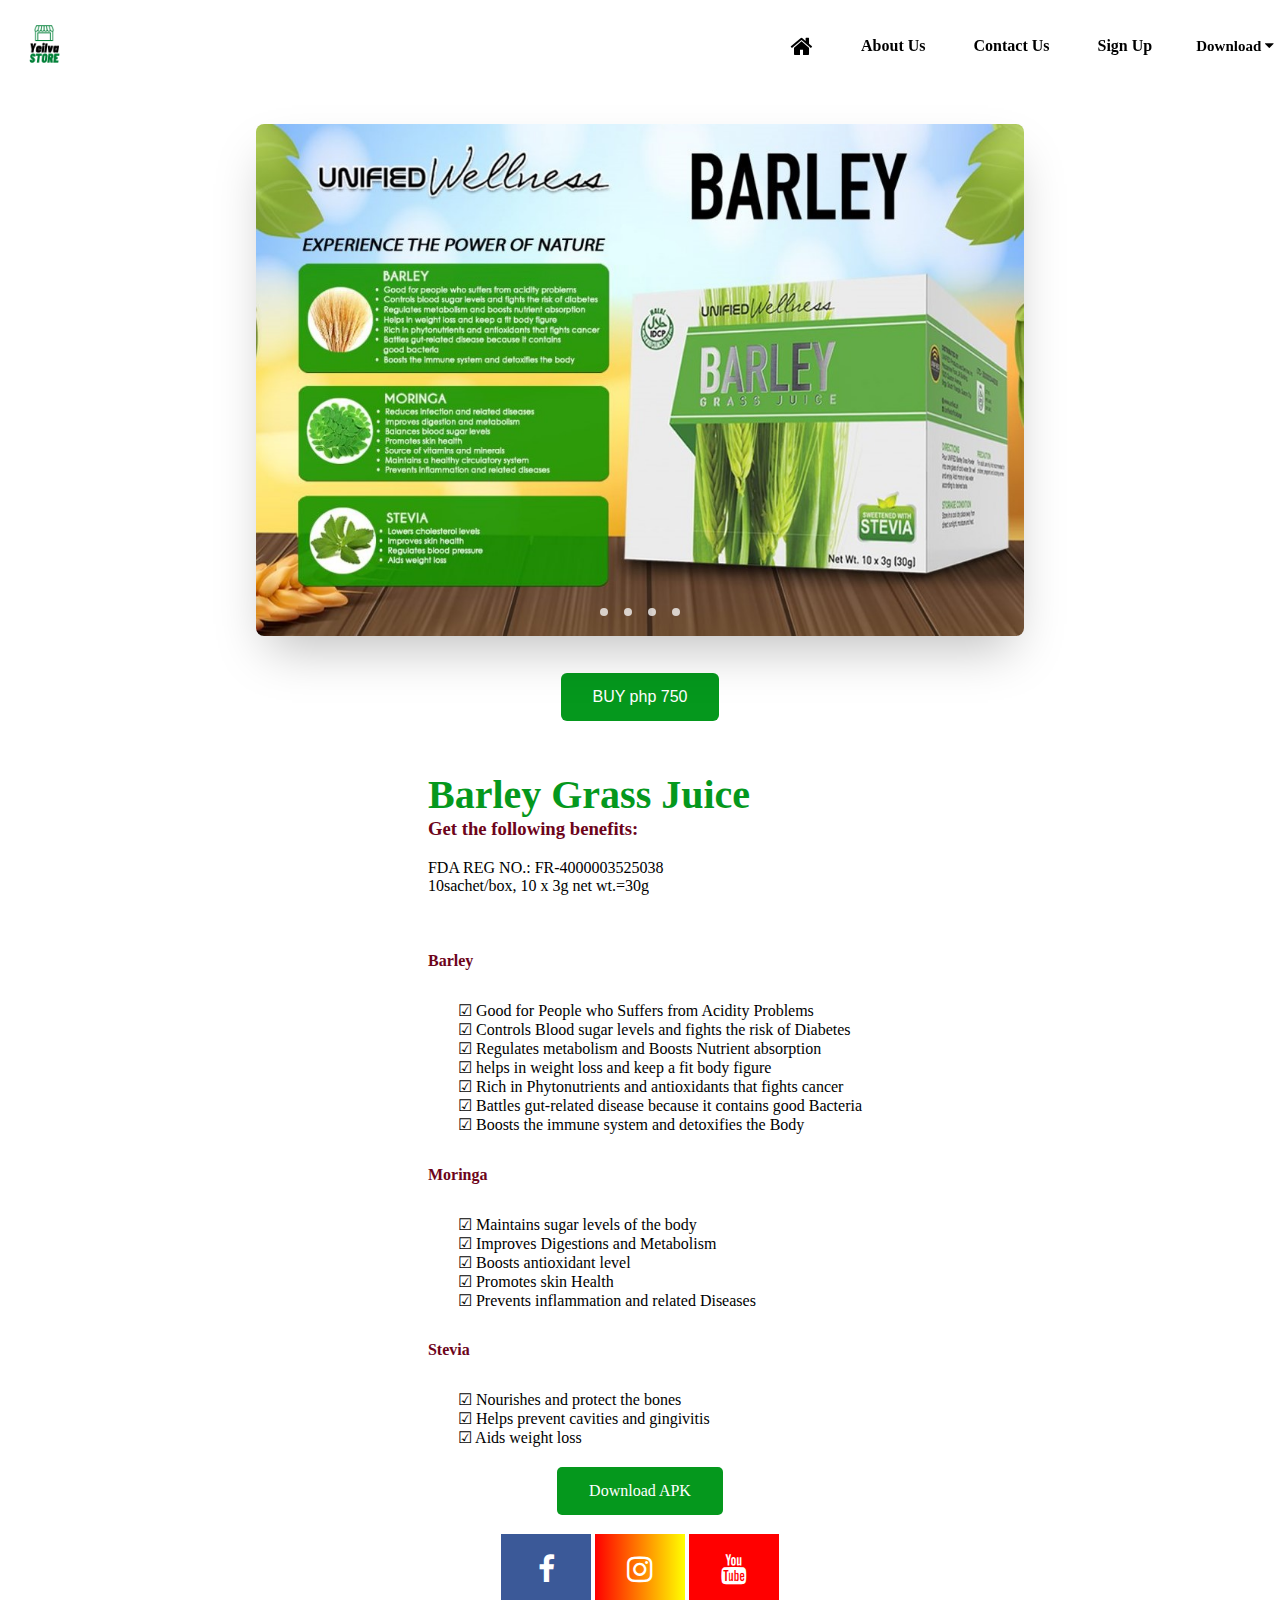
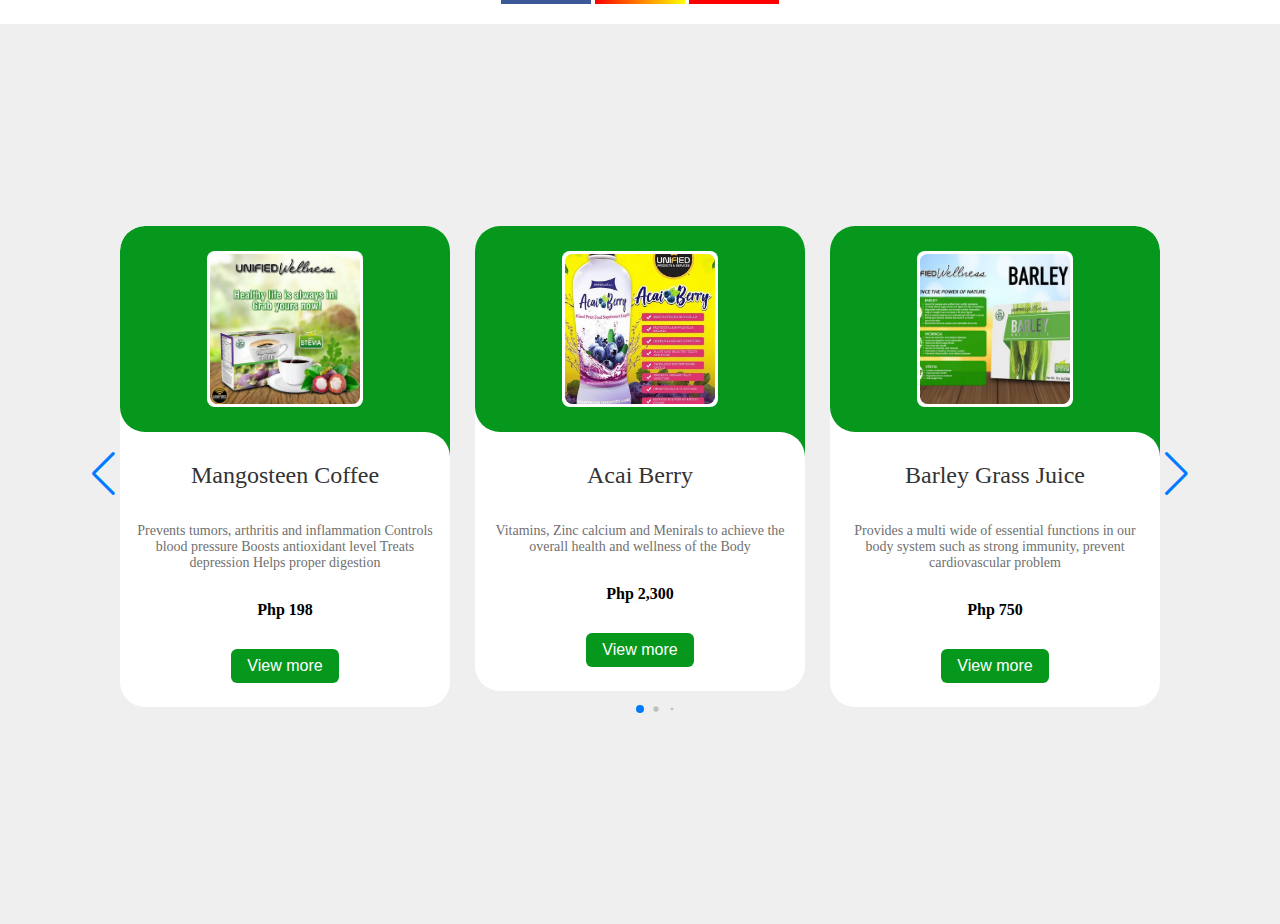
==== index.html @ 630e0449 "Update index.html" ====
<!DOCTYPE html>
<html>
<head>
	<meta charset="utf-8">
	<meta name="viewport" content="width=device-width, initial-scale=1">
	<title>Barley Grass Juice</title>
	<link rel="stylesheet" type="text/css" href="https://nyddanao11.github.io/barleygrassjuice/style.css">
	<link rel="stylesheet" type="text/css" href="https://nyddanao11.github.io/barleygrassjuice/swiper-bundle.min.css">
	<link rel="stylesheet" href="https://cdnjs.cloudflare.com/ajax/libs/font-awesome/4.7.0/css/font-awesome.min.css">
	
</head>

<body>

<header class="primary-header flex">
			<div >
				<a href="https://shopee.ph/yeilva_store"><img src="https://nyddanao11.github.io/barleygrassjuice/logo.png"></a>
			<!-- <h2 class="logo">Yeilva <span class="log">STORE</span></h2> -->
		    </div>

		<button id="mobile-nav-toggle" aria-controls="primary-navigation" aria-expanded="false" ><i style="font-size:24px" class="fa">&#xf0c9;</i></button>

   
		<nav >
			
			<ul id="primary-navigation" data-visible ="false" class="primary-navigation flex">

					<li class="active"> <a href="https://nyddanao11.github.io/barleygrassjuice"> <i style="font-size:24px" class="fa">&#xf015;</i></a> </li>

					<li> <a href="https://nyddanao11.github.io/barleygrassjuice/aboutus.html">About Us</a> </li>

					<li> <a href="https://nyddanao11.github.io/barleygrassjuice/contactus.html">Contact Us</a> </li>

					<li> <a href="https://forms.gle/v96RxAqMzT6Pt9MB9">Sign Up</a> </li>

				 <div class="download">

     		  <button class="downloadbut"> Download <i class="fa fa-caret-down"></i></button>
         		 <div class="downloadlink">
          		   <a href="https://drive.google.com/file/d/1a4_qMyg4f7lipI2hWL55RH-9ur_odU7n/view">E-Catalogue</a>
           			  <a href="#">Flyers</a>
            		 <a href="https://docs.google.com/document/d/1-5zC7StBNT5gKorWsp6ZwzRaBgrDeCFt/edit?usp=sharing&ouid=105641947247357200570&rtpof=true&sd=true">Registration Form</a>
           </div>
   	  </div>
			
			
			</ul>
			
		</nav>

</header>


	<section class="container">
		<div class="slider-wrapper">
			<div class="slider">
				<img id="slide-1" src="https://nyddanao11.github.io/barleygrassjuice/barley.jpg">
				<img id="slide-2" src="https://nyddanao11.github.io/barleygrassjuice/barley.png">
				<img id="slide-3" src="https://nyddanao11.github.io/barleygrassjuice/barley01.jpg">
				<img id="slide-4" src="https://nyddanao11.github.io/barleygrassjuice/barley02.png">
				
			</div>
			<div class="slider-nav">
				<a href="#slide-1"></a>
				<a href="#slide-2"></a>
				<a href="#slide-3"></a>
				<a href="#slide-4"></a>
				
			</div>
		</div>
		
	</section>



<div id="landing">

		   <div class="buy">
				<button class="button" onclick="window.location.href='https://shopee.ph/Barley-grass-juice-with-stevia-i.784647343.19720933542?sp_atk=b8989f38-dc13-4e4f-b052-8f0ee30e0541&xptdk=b8989f38-dc13-4e4f-b052-8f0ee30e0541';">BUY php 750</button>
			</div>
			
<div class="benefits">
			<div class="color01">
				<h3><b class="color">Barley Grass Juice</b> <br>
					Get the following benefits:</h3>
					<p class="custom">FDA REG NO.: FR-4000003525038 <br>
					10sachet/box, 10 x 3g net wt.=30g</p>
			</div>

			<div>
				<h4 class="color02">Barley</h4>
					<ul>
						<li>☑ Good for People who Suffers from Acidity Problems</li>
						<li>☑ Controls Blood sugar levels and fights the risk of Diabetes</li>
						<li>☑ Regulates metabolism and Boosts Nutrient absorption</li>
						<li>☑ helps in weight loss and keep a fit body figure</li>
						<li>☑ Rich in Phytonutrients and antioxidants that fights cancer</li>
						<li>☑ Battles gut-related disease because it contains good Bacteria</li>
						<li>☑ Boosts the immune system and detoxifies the Body</li>
					</ul>
			</div>

			<div>
					<h4 class="color03">Moringa</h4>
					<ul>
						<li>☑ Maintains sugar levels of the body</li>
						<li>☑ Improves Digestions and Metabolism</li>
						<li>☑ Boosts antioxidant level</li>
						<li>☑ Promotes skin Health</li>
						<li>☑ Prevents inflammation and related Diseases</li>
					</ul>
			</div>

			<div>
					<h4 class="color04">Stevia</h4>
				<ul>
					<li>☑ Nourishes and protect the bones</li>
					<li>☑ Helps prevent cavities and gingivitis</li>
					<li>☑ Aids weight loss</li>
				</ul>
			</div> 
	
		
	   </div>

  </div> 

 <div id="apklink">
			 <a class="applink" href="https://nyddanao11.github.io/barleygrassjuice/store.apk"> Download APK
 							</a>
			</div>

<div class="social-link">
				<a href="https://www.facebook.com/profile.php?id=100063938480030" class="fa fa-facebook"></a>
				<a href="https://www.instagram.com/invites/contact/?i=1ef7fizacgyok&utm_content=qbdbz59" class="fa fa-instagram"></a>
				<a href="https://youtu.be/vwFjm2BG8pU" class="fa fa-youtube"></a>
			</div>
		



<div class="slidermain">

<div class="slide-container swiper">
	<div class="slide-content">
		<div class="card-wrapper swiper-wrapper">
			
			<div class="card swiper-slide">
				<div class="image-content">
					<span class="overlay"></span>
					<div class="card-image">
						<img src="https://nyddanao11.github.io/barleygrassjuice/mangosteen.png" class="card-img">
					</div>
					
				</div>
				<div class="card-content">
					<h2 class="name">Mangosteen Coffee</h2>
					<p class="description">Prevents tumors, arthritis and inflammation Controls blood pressure
						Boosts antioxidant level Treats depression  Helps proper digestion</p>
						<p><b>Php 198</b></p>
					<button class="button" onclick="window.location.href='https://nyddanao11.github.io/mangosteencoffee/';">View more</button>
				</div>
			</div>
			

			<div class="card swiper-slide">
				<div class="image-content">
					<span class="overlay"></span>
					<div class="card-image">
						<img src="https://nyddanao11.github.io/barleygrassjuice/acai1.png" class="card-img">
						
					</div>
					
				</div>
				<div class="card-content">
					<h2 class="name">Acai Berry</h2>
					<p class="description">Vitamins, Zinc calcium and Menirals to achieve the overall health and wellness of the Body</p>
					<p><b>Php 2,300</b></p>
					<button class="button" onclick="window.location.href='https://nyddanao11.github.io/acaiberry/';">View more</button>
				</div>
			</div>


			<div class="card swiper-slide">
				<div class="image-content">
					<span class="overlay"></span>
					<div class="card-image">
						<img src="https://nyddanao11.github.io/barleygrassjuice/barley.jpg" class="card-img">
					</div>
					
				</div>
				<div class="card-content">
					<h2 class="name">Barley Grass Juice</h2>
					<p class="description">Provides a multi wide of essential functions in our body system such as strong
					immunity, prevent cardiovascular problem</p>
					<p><b>Php 750</b></p>
					<button class="button" onclick="window.location.href='https://shopee.ph/Barley-grass-juice-with-stevia-i.784647343.19720933542?sp_atk=33c10ca8-86f8-49a1-be7c-794a5cd7de66&xptdk=33c10ca8-86f8-49a1-be7c-794a5cd7de66';">View more</button>
				</div>
			</div>

			<div class="card swiper-slide">
				<div class="image-content">
					<span class="overlay"></span>
					<div class="card-image">
						<img src="https://nyddanao11.github.io/barleygrassjuice/absorbent c.png" class="card-img">
					</div>
					
				</div>
				<div class="card-content">
					<h2 class="name">Absorbent Cee</h2>
					<p class="description">Mother of all Vitamins C, 100% vegetable capsule, non acidic Vitamin C that strengthens immune
					system improves eyesight and helps prevent heart disease </p>
					<p><b>Php 750</b></p>
					<button class="button" onclick="window.location.href='https://nyddanao11.github.io/absorbentcee/';">View more</button>
				</div>
			</div>

			<div class="card swiper-slide">
				<div class="image-content">
					<span class="overlay"></span>
					<div class="card-image">
						<img src="https://nyddanao11.github.io/barleygrassjuice/artic c.png" class="card-img">

					</div>
					
				</div>
				<div class="card-content">
					<h2 class="name">Arctic C</h2>
					<p class="description">Helps lower blood pressure and cholesterol levels. It reduces inflammation and 
					any kind of inflammatory diseases</p>
					<p><b>Php 750</b></p>
					<button class="button"  onclick="window.location.href='https://shopee.ph/Arctic-C-(only-the-best-for-your-Heart)-i.784647343.18870767126?xptdk=a8010dde-78bb-41e5-ad4f-0279af0dcc0b';">View more</button>
				</div>
			</div>

			<div class="card swiper-slide">
				<div class="image-content">
					<span class="overlay"></span>
					<div class="card-image">
						<img src="https://nyddanao11.github.io/barleygrassjuice/Buah merah.png" class="card-img">
						
					</div>
					
				</div>
				<div class="card-content">
					<h2 class="name">Buah merah</h2>
					<p class="description">Helps in boosting body energy and immunity, detoxifying lever and preventing signs of aging</p>
					<p><b>Php 350</b></p>
					<button class="button"  onclick="window.location.href='https://shopee.ph/Buah-Merah-(-The-Synergy-of-7-super-Antioxidants-)-i.784647343.22317082732?xptdk=27547b36-8d47-44c6-b7f2-25dde37a1634';">View more</button>
				</div>
			</div>

			<div class="card swiper-slide">
				<div class="image-content">
					<span class="overlay"></span>
					<div class="card-image">
						<img src="https://nyddanao11.github.io/barleygrassjuice/Garcinia04.jpg" class="card-img">
						
					</div>
					
				</div>

				<div class="card-content">
					<h2 class="name">Garcinia Cambogia</h2>
					<p class="description">Lowers blood cholesterol, helps in boosting the immune system , increases the
					energy levels and body hormones</p>
					<p><b>Php 450</b></p>
					<button class="button"  onclick="window.location.href='https://shopee.ph/Garcinia-Camboga-powder-drink-mix-dalandan-flavor-i.784647343.10497325673';" >View more</button>
				</div>
			</div>

			<div class="card swiper-slide">
				<div class="image-content">
					<span class="overlay"></span>
					<div class="card-image">
						<img src="https://nyddanao11.github.io/barleygrassjuice/turmeric.png" class="card-img">
						
					</div>
					
				</div>
				<div class="card-content">
					<h2 class="name">Turmeric</h2>
					<p class="description">Natural Tea and Powerful immune booster. It contains High levels of
					antioxidants and anti inflamatory properties</p>
					<p><b>Php 253</b></p>
					<button class="button" onclick="window.location.href='https://shopee.ph/Golden-Nature-Turmeric-Tea-i.784647343.18925896953?sp_atk=38986569-e5eb-4d8e-97fa-79b78d3e2f6c&xptdk=38986569-e5eb-4d8e-97fa-79b78d3e2f6c';" >View more</button>
				</div>
			</div>


			<div class="card swiper-slide">
				<div class="image-content">
					<span class="overlay"></span>
					<div class="card-image">
						<img src="https://nyddanao11.github.io/barleygrassjuice/bracelet.png" class="card-img">
						
					</div>
					
				</div>
				<div class="card-content">
					<h2 class="name">Quantum Energy Bracelet</h2>
					<p class="description">100% authentic Quantum Bracelet with scalar energy. It also calms the mind
					and restores balance and harmony to the body</p>
					<p><b>Php 3,800</b></p>
					<button class="button" onclick="window.location.href='https://shopee.ph/Quantum-Energy-Bracelet-i.784647343.23417089850?sp_atk=35cb4012-e484-4af1-838d-abe9c5577d63&xptdk=35cb4012-e484-4af1-838d-abe9c5577d63';" >View more</button>
				</div>
			</div>


			<div class="card swiper-slide">
				<div class="image-content">
					<span class="overlay"></span>
					<div class="card-image">
						<img src="https://nyddanao11.github.io/barleygrassjuice/detox.png" class="card-img">
						
					</div>
					
				</div>
				<div class="card-content">
					<h2 class="name">Detox</h2>
					<p class="description">It Detoxifies the body, helps fight obesity promotes weight loss, increases the metabolism 
					and supports the immune system also lowers blood sugar</p>
					<p><b>Php 800</b></p>
					<button class="button" onclick="window.location.href='https://shopee.ph/Detox-(Detoxifies-the-Body)-i.784647343.23417092383?sp_atk=322c9da5-ff0b-4807-a3c5-4f8c608d99eb&xptdk=322c9da5-ff0b-4807-a3c5-4f8c608d99eb';" >View more</button>
				</div>
			</div>




		</div>
	</div>

	<div class="swiper-button-next swiper-navBtn"></div>
      <div class="swiper-button-prev swiper-navBtn"></div>
        <div class="swiper-pagination"></div>

	</div>

</div>
	
	

</body>
<script type="text/javascript" src="switch.js"></script>
<script type="text/javascript" src="https://nyddanao11.github.io/barleygrassjuice/swiper-bundle.min.js"></script>
<script type="text/javascript" src="https://nyddanao11.github.io/barleygrassjuice/swiper.js"></script>

</html>
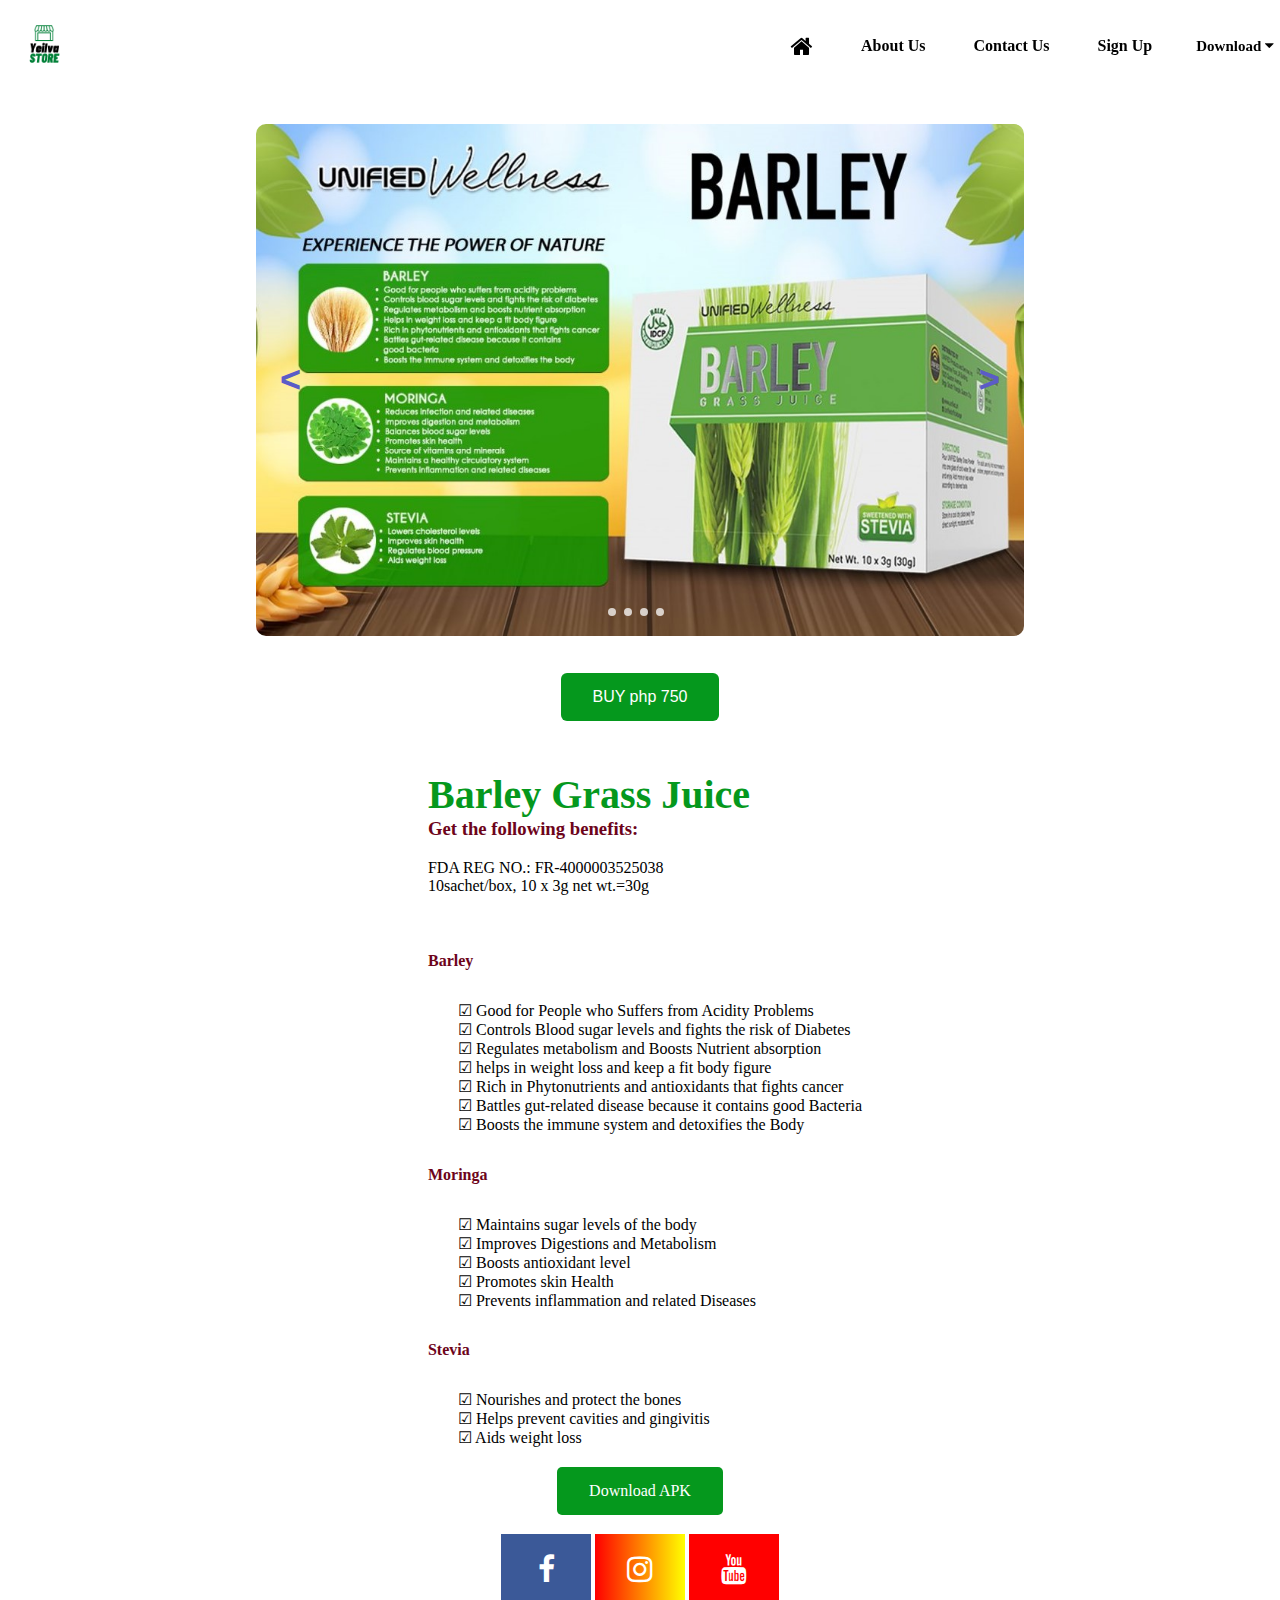
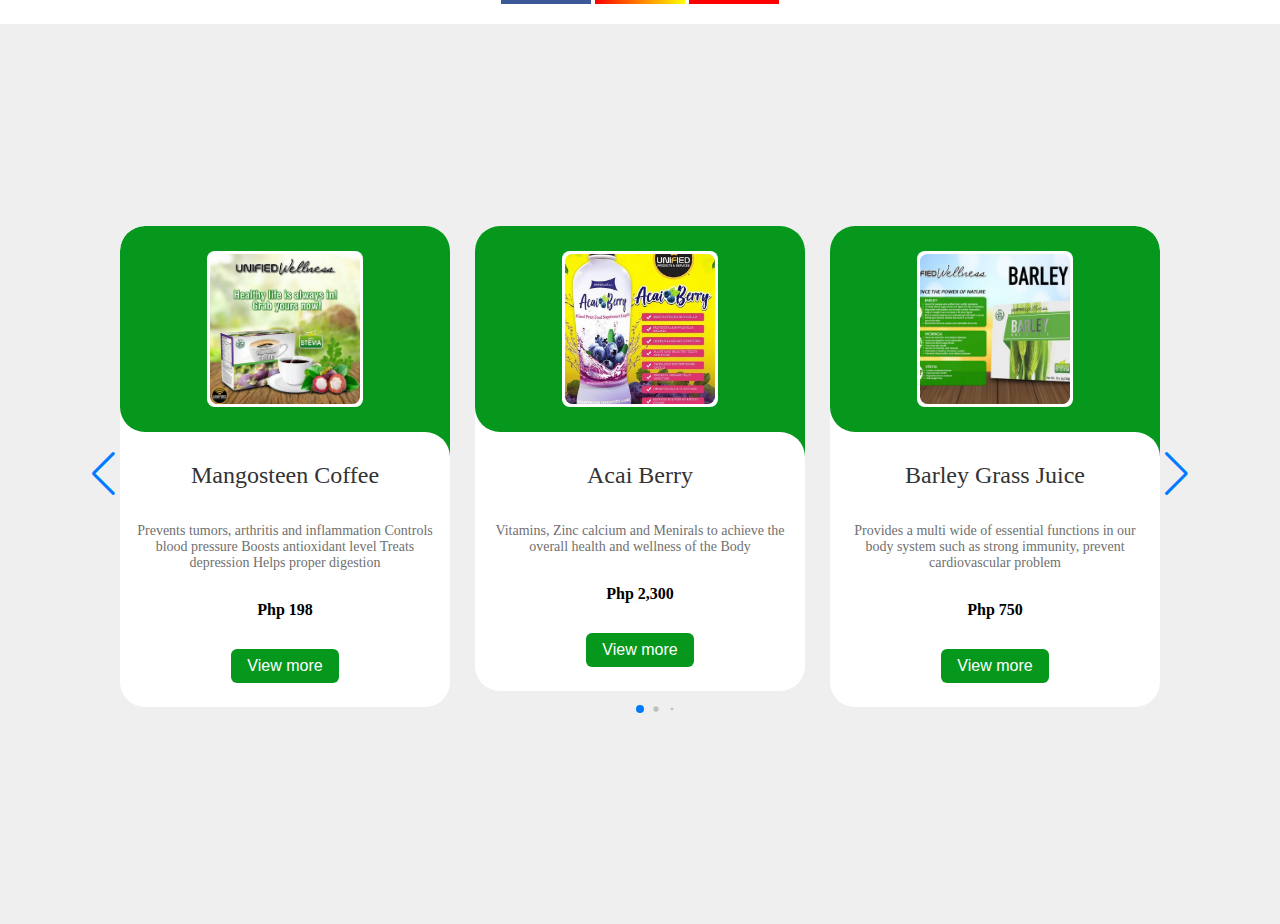
==== commit c52b56f0: "14jan2023" ====
--- a/index.html
+++ b/index.html
@@ -67,6 +67,8 @@
 				<a href="#slide-4"></a>
 				
 			</div>
+			 <button class="prev-button">&lt;</button>
+  <button class="next-button">&gt;</button>
 		</div>
 		
 	</section>
@@ -229,14 +231,14 @@
 					<p class="description">Helps lower blood pressure and cholesterol levels. It reduces inflammation and 
 					any kind of inflammatory diseases</p>
 					<p><b>Php 750</b></p>
-					<button class="button"  onclick="window.location.href='https://shopee.ph/Arctic-C-(only-the-best-for-your-Heart)-i.784647343.18870767126?xptdk=a8010dde-78bb-41e5-ad4f-0279af0dcc0b';">View more</button>
-				</div>
-			</div>
-
-			<div class="card swiper-slide">
-				<div class="image-content">
-					<span class="overlay"></span>
-					<div class="card-image">
+					<button class="button"  onclick="window.location.href='https://nyddanao11.github.io/arcticC/';">View more</button>
+				</div>
+			</div>
+
+			<div class="card swiper-slide">
+				<div class="image-content">
+					<span class="overlay"></span>
+					<div class="card-image">https://nyddanao11.github.io/arcticC/
 						<img src="https://nyddanao11.github.io/barleygrassjuice/Buah merah.png" class="card-img">
 						
 					</div>
@@ -342,6 +344,7 @@
 	
 
 </body>
+<script type="text/javascript" src="swipe03.js"></script>
 <script type="text/javascript" src="switch.js"></script>
 <script type="text/javascript" src="https://nyddanao11.github.io/barleygrassjuice/swiper-bundle.min.js"></script>
 <script type="text/javascript" src="https://nyddanao11.github.io/barleygrassjuice/swiper.js"></script>
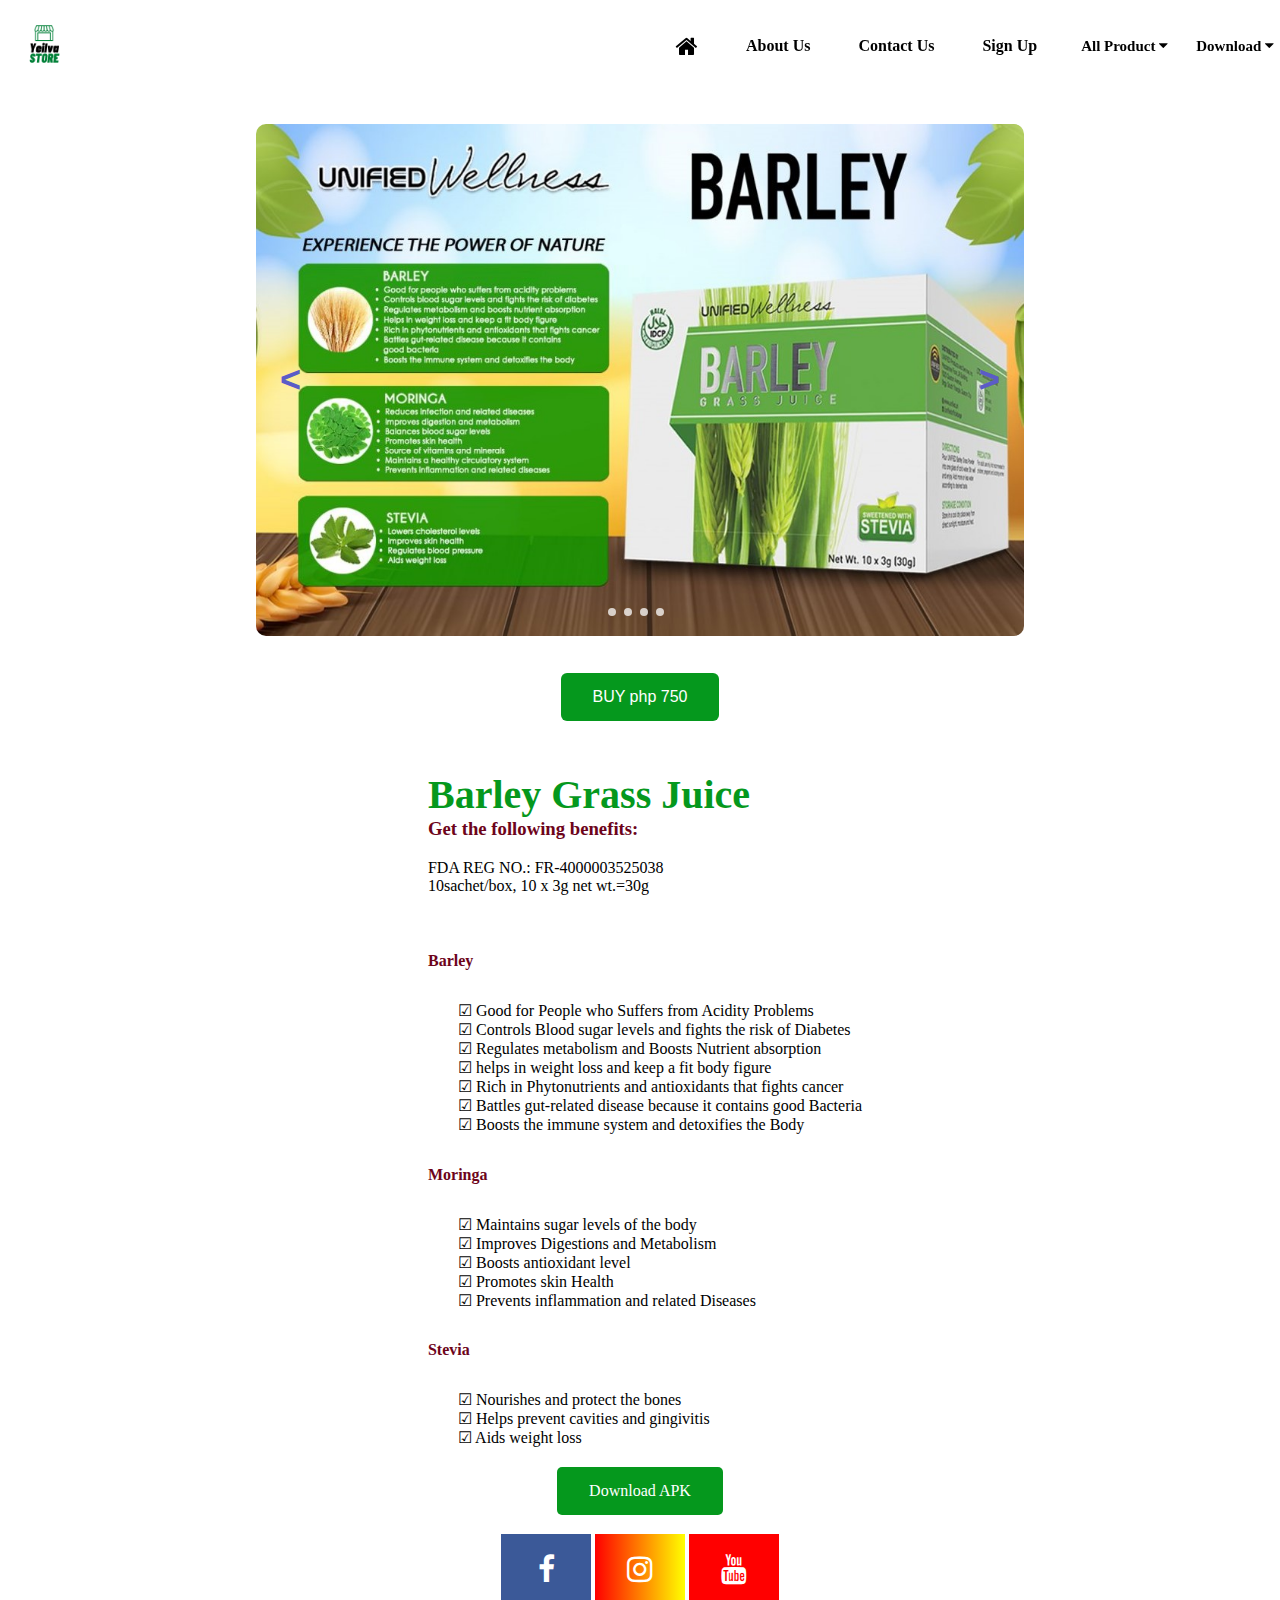
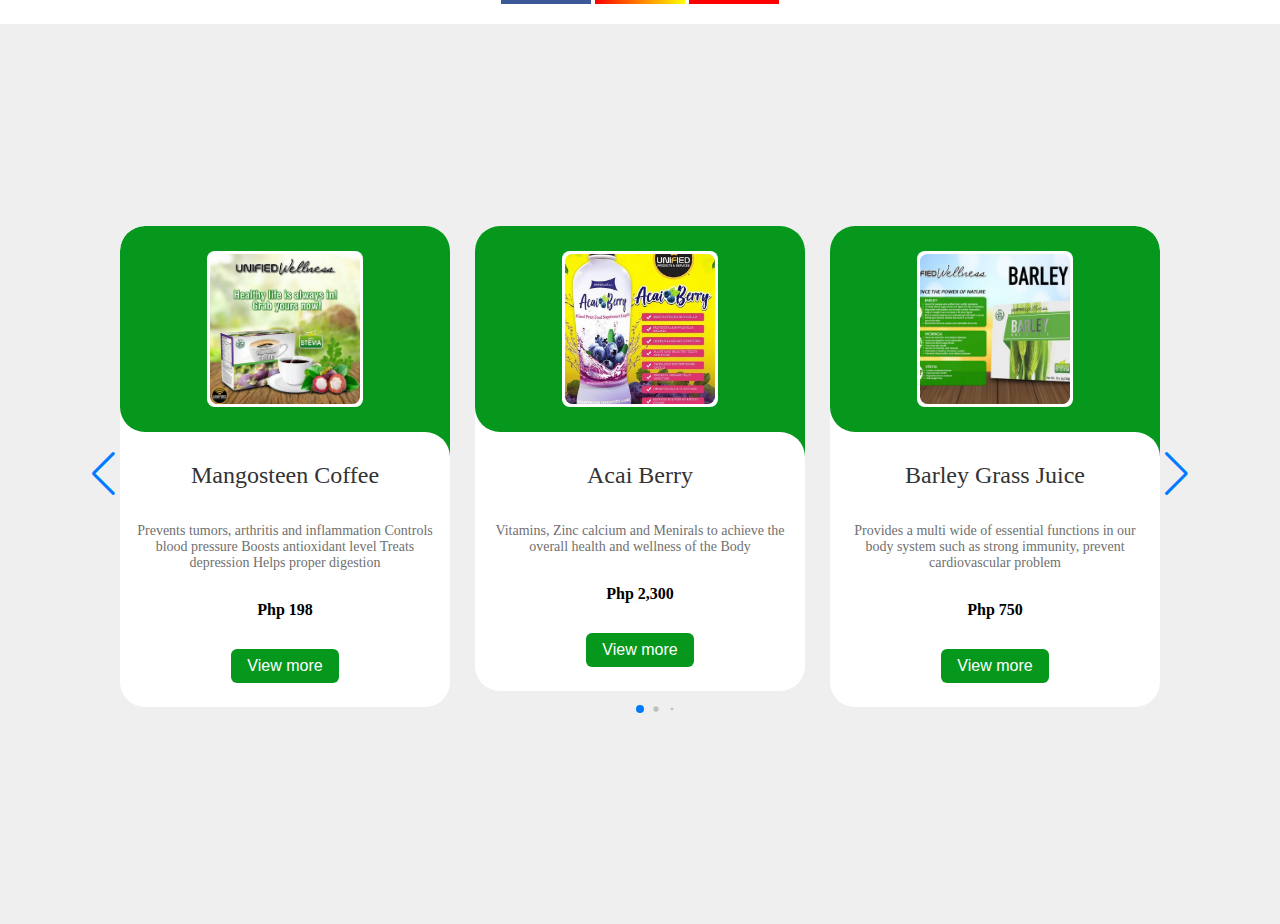
==== commit 880cf330: "Update index.html" ====
--- a/index.html
+++ b/index.html
@@ -33,6 +33,15 @@
 
 					<li> <a href="https://forms.gle/v96RxAqMzT6Pt9MB9">Sign Up</a> </li>
 
+					<div class="download">
+
+     		  <button class="downloadbut">All Product <i class="fa fa-caret-down"></i></button>
+         		 <div class="downloadlink">
+          		   <a href="#">UPS products</a>
+           			  <a href="#">Supplies</a>
+            	</div>
+   	 			 </div>
+
 				 <div class="download">
 
      		  <button class="downloadbut"> Download <i class="fa fa-caret-down"></i></button>
@@ -133,7 +142,7 @@
 			</div>
 
 <div class="social-link">
-				<a href="https://www.facebook.com/profile.php?id=100063938480030" class="fa fa-facebook"></a>
+				<a href="https://www.facebook.com/yeilvastore/" class="fa fa-facebook"></a>
 				<a href="https://www.instagram.com/invites/contact/?i=1ef7fizacgyok&utm_content=qbdbz59" class="fa fa-instagram"></a>
 				<a href="https://youtu.be/vwFjm2BG8pU" class="fa fa-youtube"></a>
 			</div>
@@ -238,7 +247,7 @@
 			<div class="card swiper-slide">
 				<div class="image-content">
 					<span class="overlay"></span>
-					<div class="card-image">https://nyddanao11.github.io/arcticC/
+					<div class="card-image">
 						<img src="https://nyddanao11.github.io/barleygrassjuice/Buah merah.png" class="card-img">
 						
 					</div>
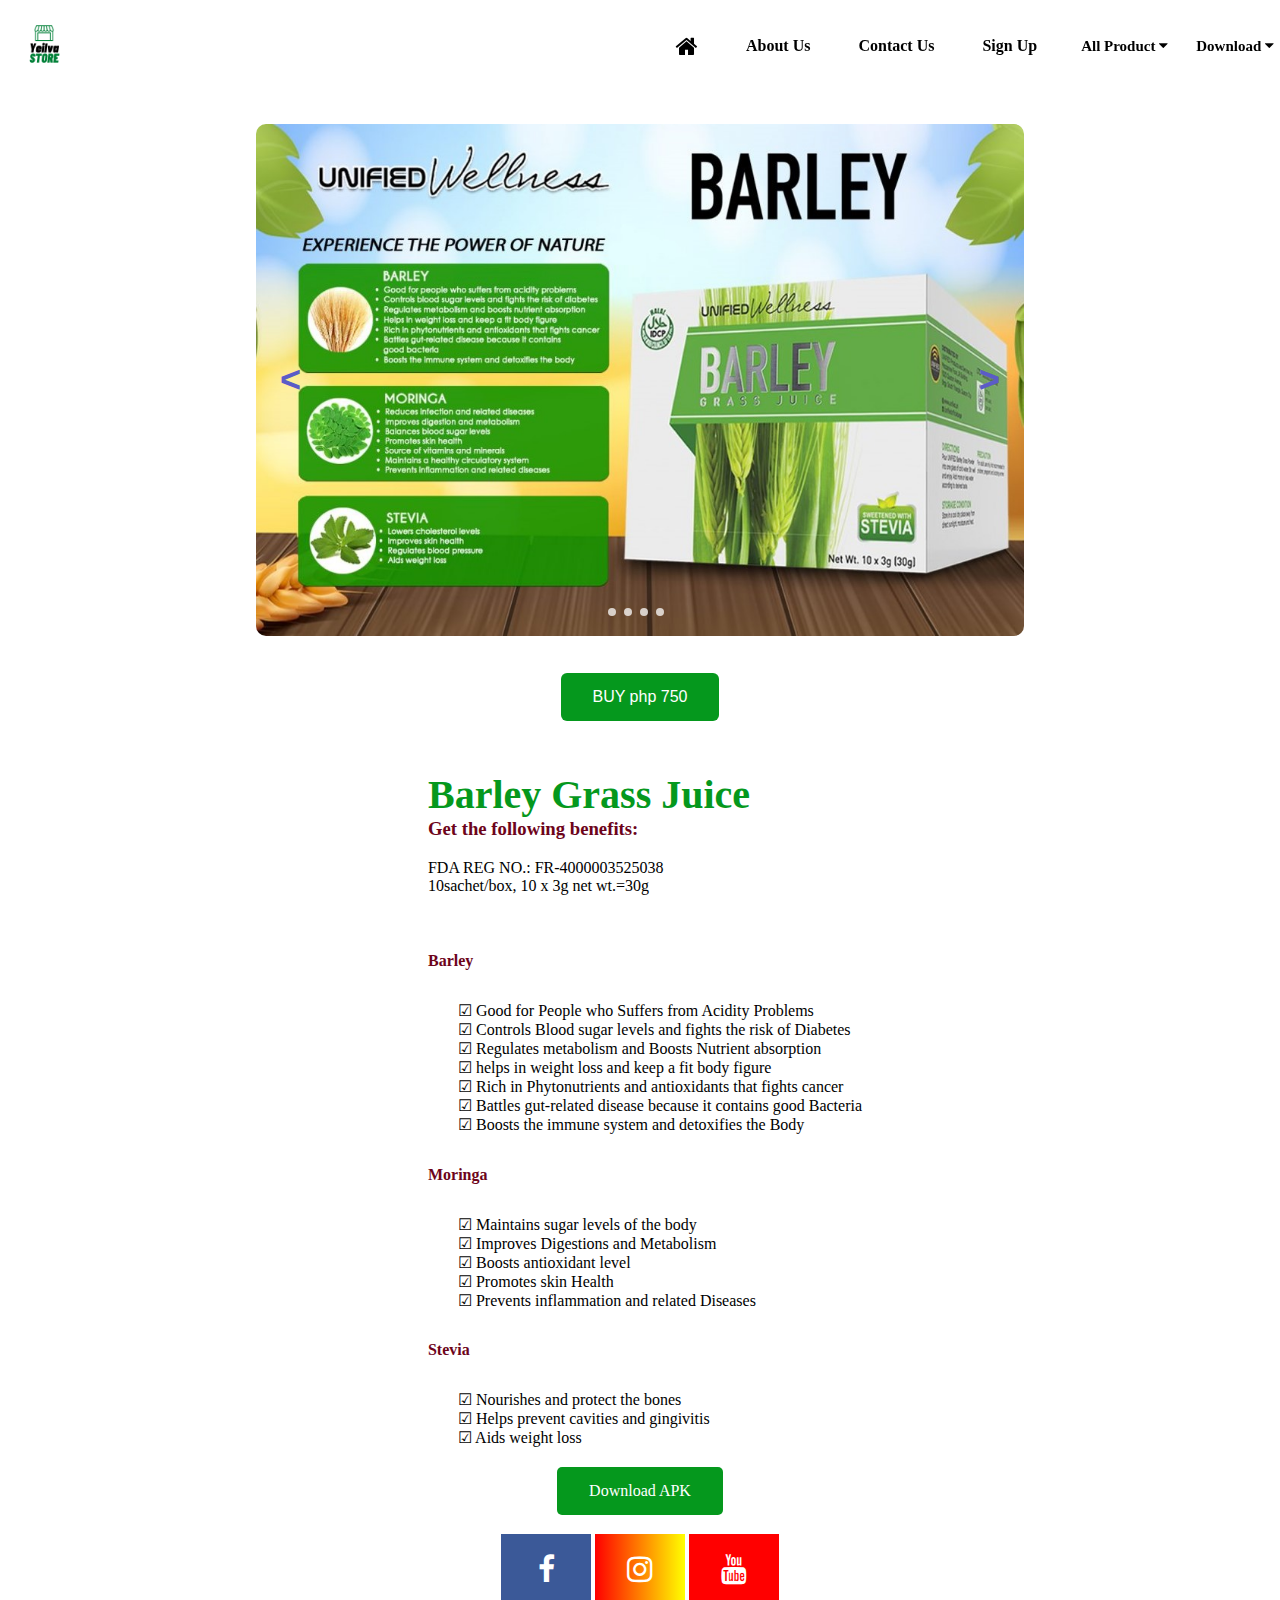
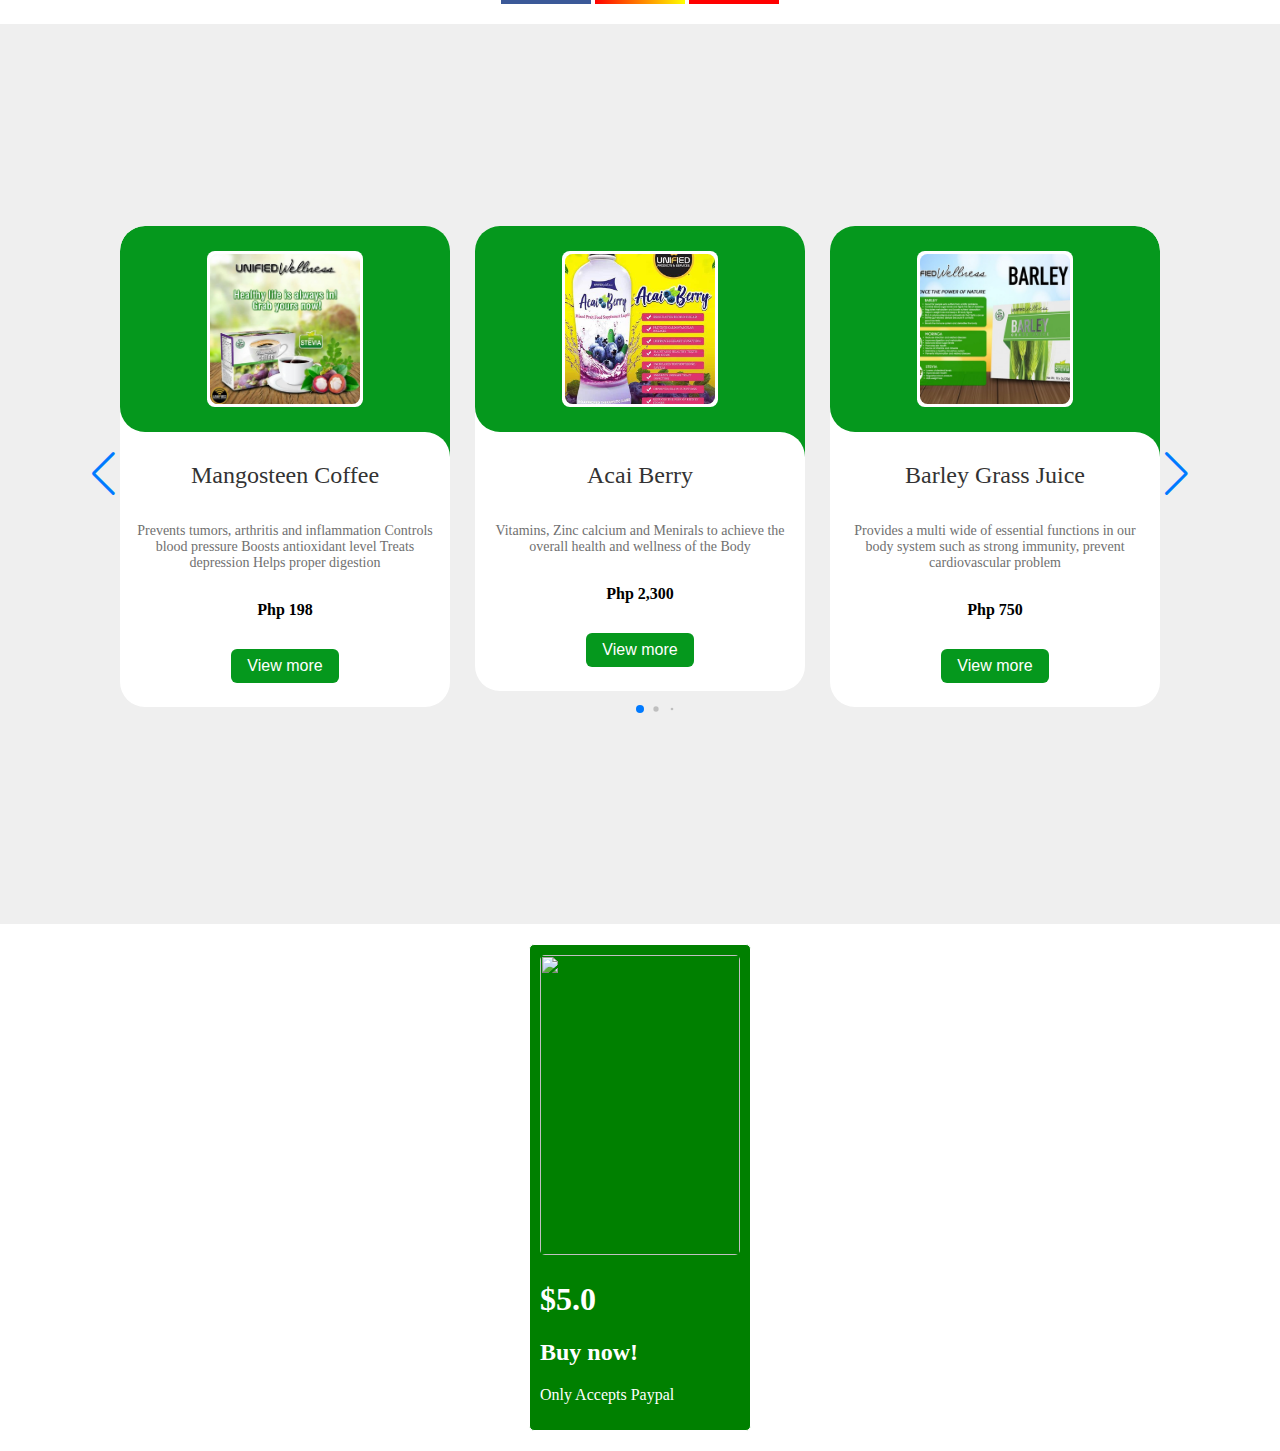
==== commit 9c275937: "15jan2023" ====
--- a/index.html
+++ b/index.html
@@ -350,7 +350,13 @@
 
 </div>
 	
-	
+	<div class="ebook">
+	<div class="ebook-1">
+	<a href="https://payhip.com/YeilvaStore"><img src="C:\Users\admin\Desktop\mangosteen landing page\Flat.png" width="200px" height="300px"></a>
+	<h1>$5.0</h1>
+	<h2>Buy now!</h2>
+	<p>Only Accepts Paypal</p>
+</div>
 
 </body>
 <script type="text/javascript" src="swipe03.js"></script>
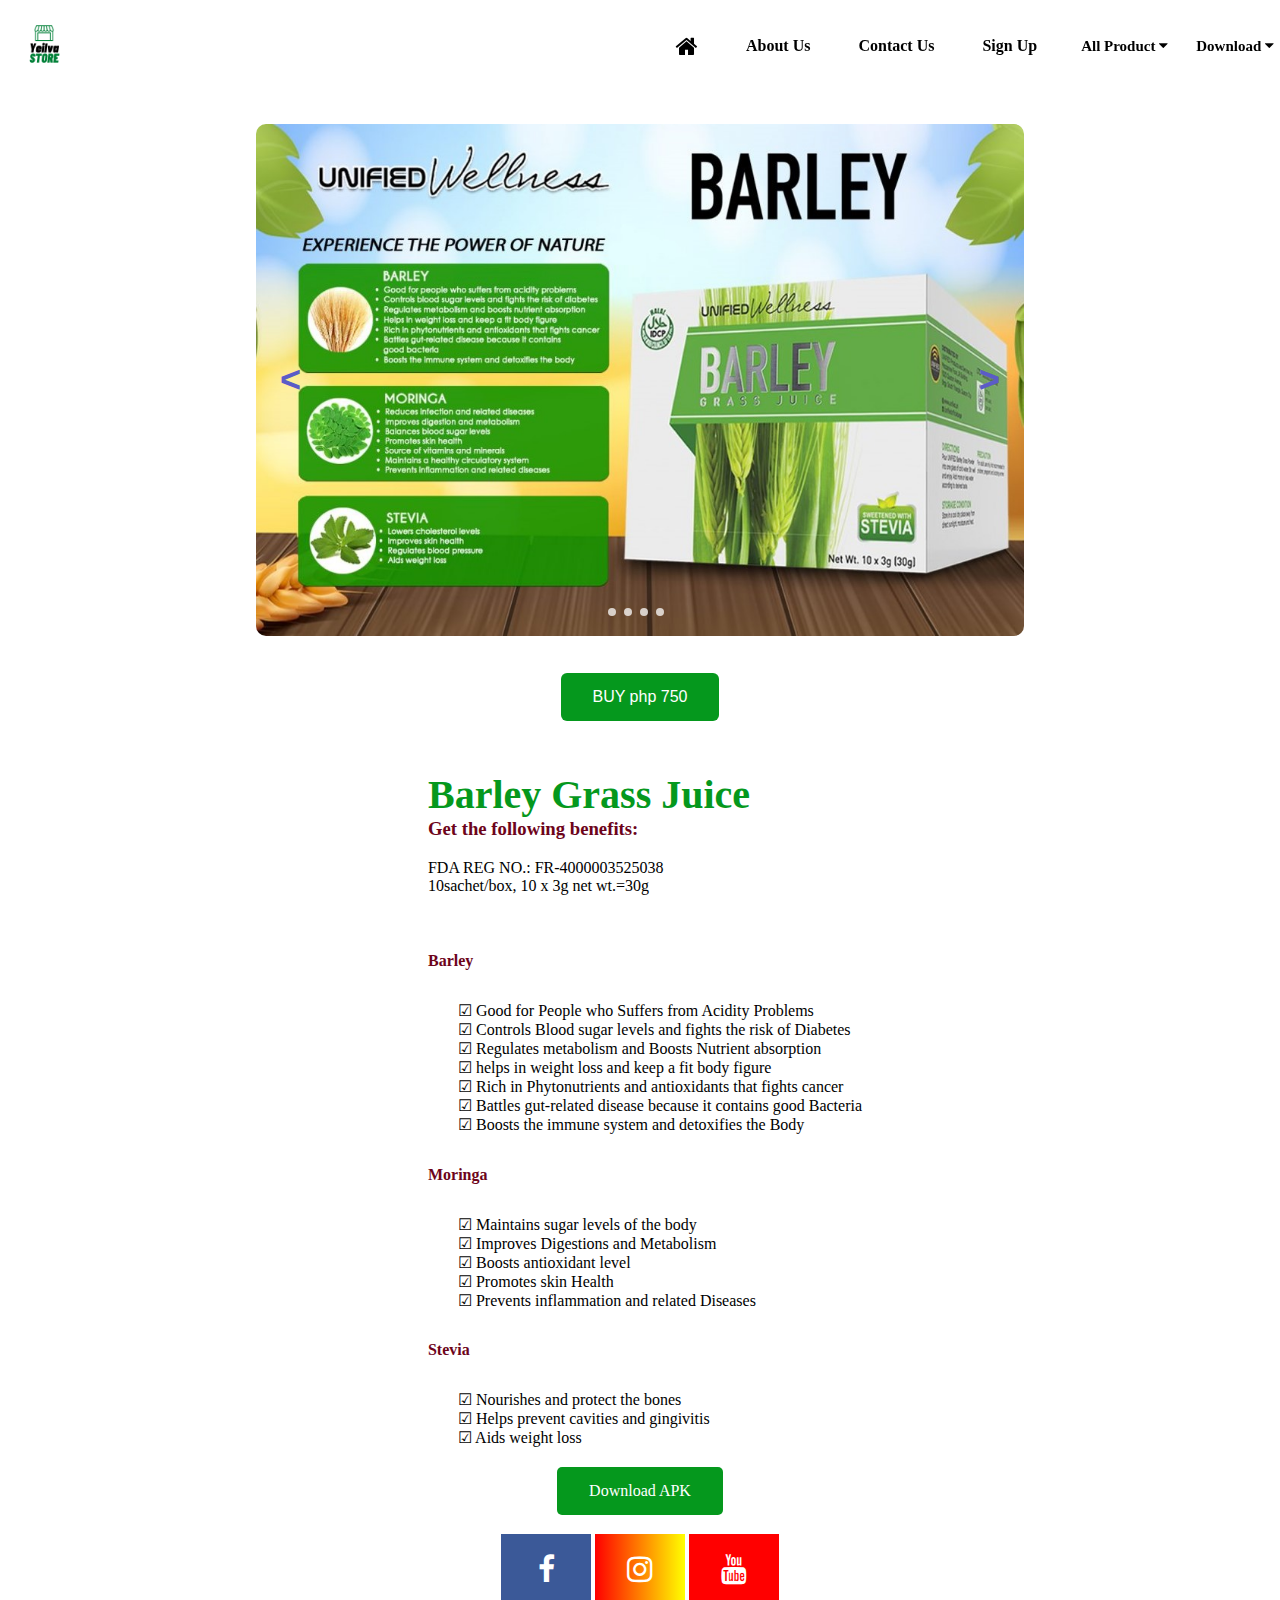
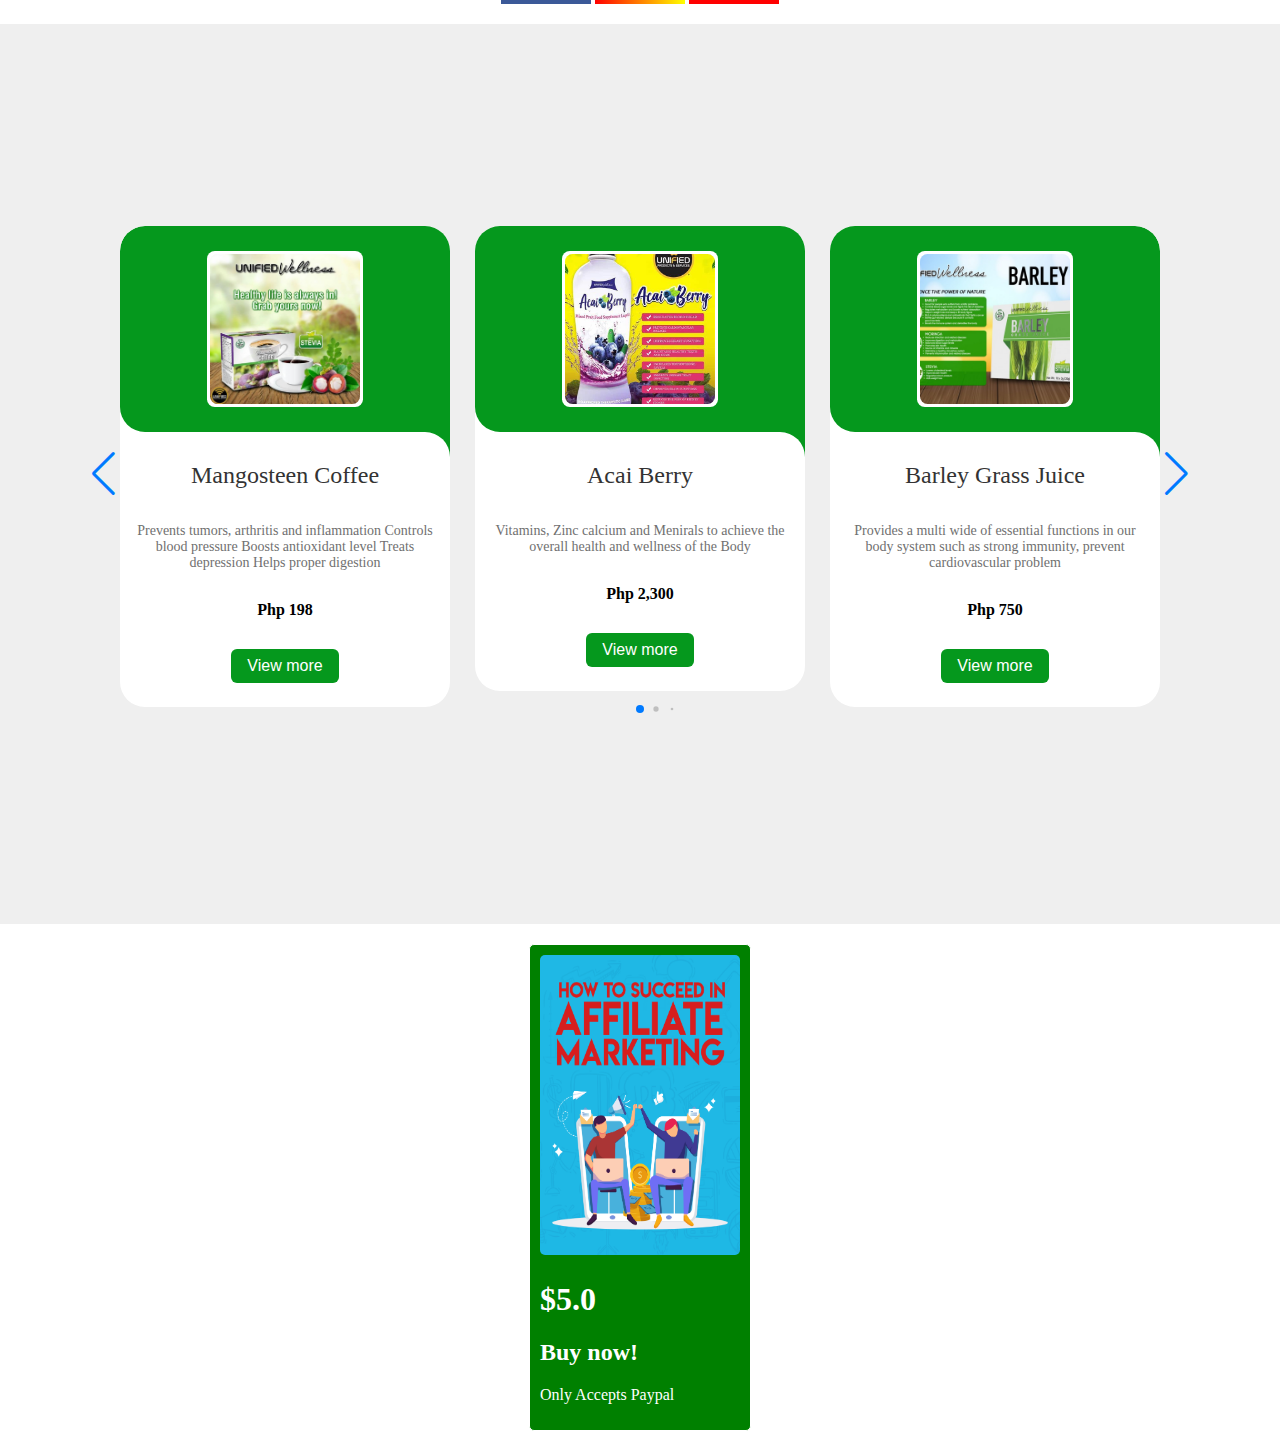
==== commit 1a91e650: "Update index.html" ====
--- a/index.html
+++ b/index.html
@@ -352,7 +352,7 @@
 	
 	<div class="ebook">
 	<div class="ebook-1">
-	<a href="https://payhip.com/YeilvaStore"><img src="C:\Users\admin\Desktop\mangosteen landing page\Flat.png" width="200px" height="300px"></a>
+	<a href="https://payhip.com/YeilvaStore"><img src="https://nyddanao11.github.io/barleygrassjuice/Flat.png" width="200px" height="300px"></a>
 	<h1>$5.0</h1>
 	<h2>Buy now!</h2>
 	<p>Only Accepts Paypal</p>
